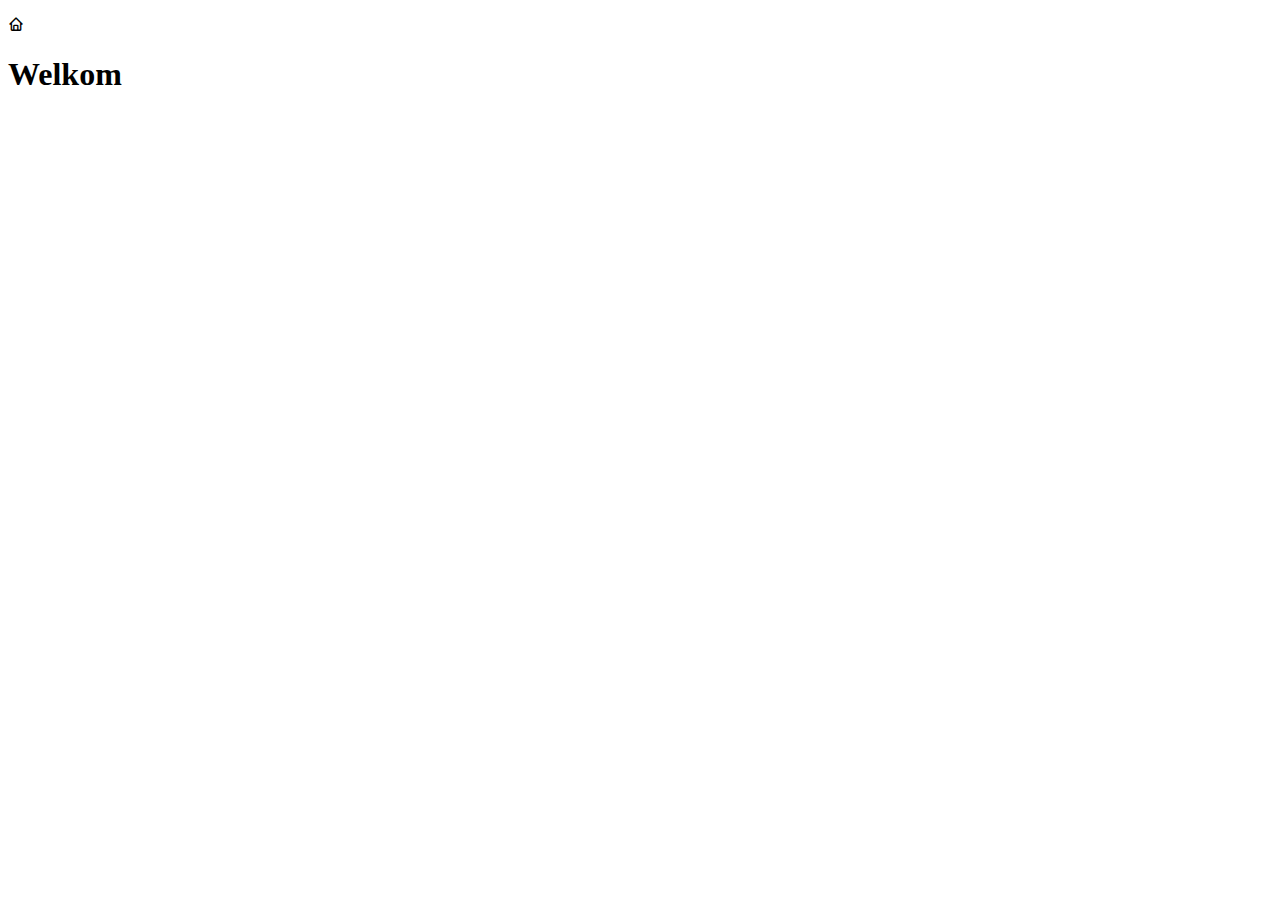
==== index.html @ e7be9a6d "Finished login" ====
<!DOCTYPE html>
<html lang="en">
<head>
    <meta charset="UTF-8">
    <meta name="viewport" content="width=device-width, initial-scale=1.0">
    <link rel="stylesheet" type="text/css" href="../styles/navbar.css">
    <link href="https://unpkg.com/boxicons@2.1.4/css/boxicons.min.css" rel="stylesheet">
    <title>OBA Login</title>
</head>
<body>
    <nav>
        <ul>
            <li>
                <a href="#"><i class="bx bx-home icon"></i></a>
            </li>
        </ul>
    </nav>
    <main>
        <h1>Welkom</h1>
    </main>
</body>
</html>
---- styles/navbar.css ----
nav ul {
    list-style-type: none;
    padding: 0;
}

nav ul li i {
    color: black;
}
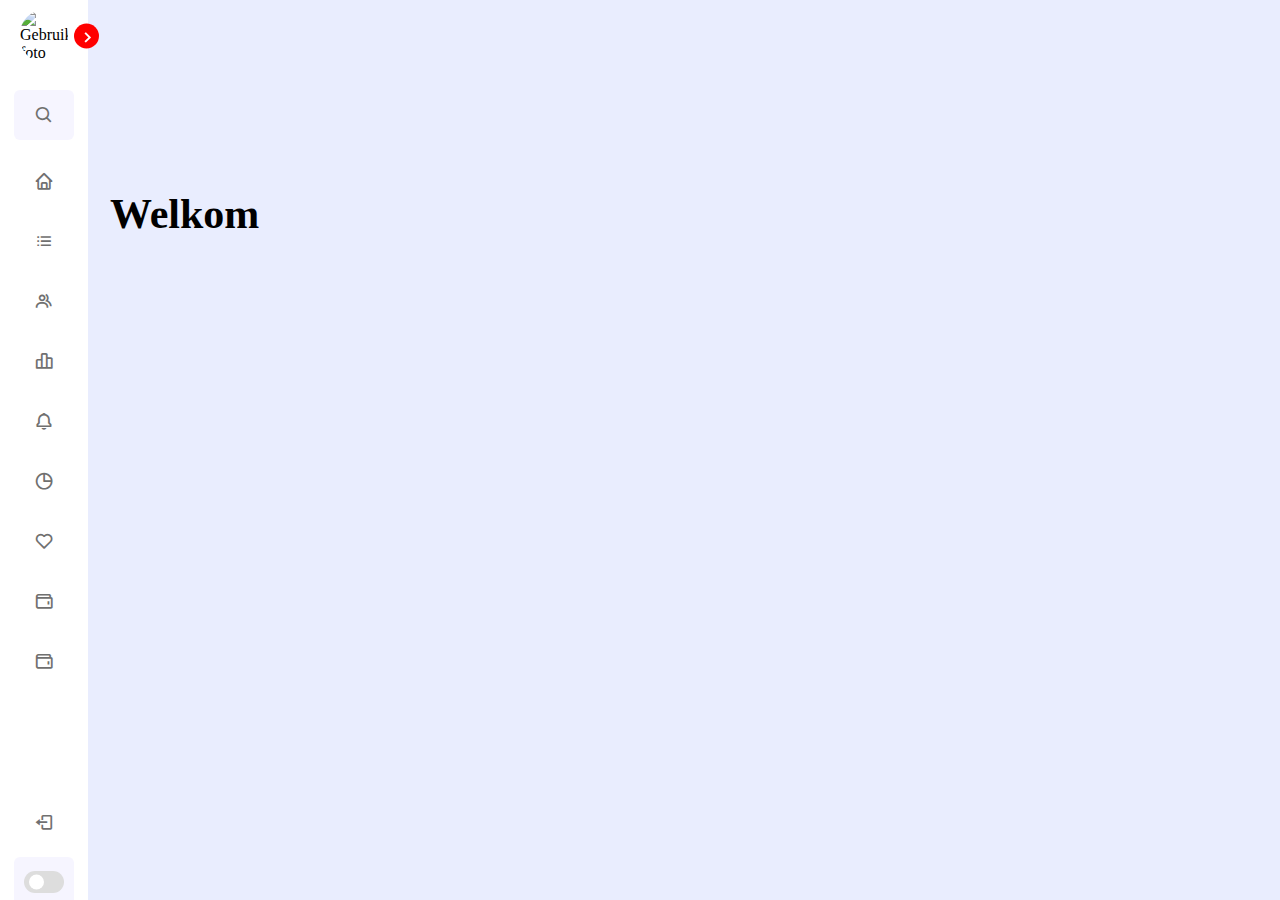
==== commit 0d6d40aa: "Meldingcentrum v0.1" ====
--- a/index.html
+++ b/index.html
@@ -1,5 +1,5 @@
 <!DOCTYPE html>
-<html lang="en">
+<html lang="nl">
 <head>
     <meta charset="UTF-8">
     <meta name="viewport" content="width=device-width, initial-scale=1.0">
@@ -8,13 +8,121 @@
     <title>OBA Login</title>
 </head>
 <body>
-    <nav>
-        <ul>
-            <li>
-                <a href="#"><i class="bx bx-home icon"></i></a>
-            </li>
-        </ul>
+    <nav class="sidebar close">
+        <header>
+            <div class="image-text">
+                <span class="image">
+                    <img src="../image/AmberFoto.jpeg" alt="Gebruiker-foto">
+                </span>
+
+                <div class="text logo-text">
+                    <span class="name">Amber v/d Reijden</span>
+                    <span class="profession">5 jaar lid</span>
+                </div>
+            </div>
+
+            <i class='bx bx-chevron-right toggle'></i>
+        </header>
+
+        <div class="menu-bar">
+            <div class="menu">
+
+                <li class="search-box">
+                    <i class='bx bx-search icon'></i>
+                    <input type="text" placeholder="Zoek...">
+                </li>
+
+                <ul class="menu-links">
+                    <li class="nav-link">
+                        <a href="../">
+                            <i class='bx bx-home icon'></i>
+                            <span class="text nav-text">Welkom</span>
+                        </a>
+                    </li>
+
+                    <li class="nav-link">
+                        <a href="../">
+                            <i class='bx bx-list-ul icon'></i>
+                            <span class="text nav-text">Leeslijst</span>
+                        </a>
+                    </li>
+
+                    <li class="nav-link">
+                        <a href="../">
+                            <i class="bx bx-group icon"></i>
+                            <span class="text nav-text">Familieleden</span>
+                        </a>
+                    </li>
+
+                    <li class="nav-link">
+                        <a href="../">
+                            <i class='bx bx-bar-chart-alt-2 icon' ></i>
+                            <span class="text-long nav-text">Uitleningen en verlengen</span>
+                        </a>
+                    </li>
+
+                    <li class="nav-link">
+                        <a href="../">
+                            <i class='bx bx-bell icon'></i>
+                            <span class="text nav-text">Uitleengeschiedenis</span>
+                        </a>
+                    </li>
+
+                    <li class="nav-link">
+                        <a href="../">
+                            <i class='bx bx-pie-chart-alt icon' ></i>
+                            <span class="text nav-text">Betaalgeschiedenis</span>
+                        </a>
+                    </li>
+
+                    <li class="nav-link">
+                        <a href="../">
+                            <i class='bx bx-heart icon' ></i>
+                            <span class="text nav-text">Reserveringen</span>
+                        </a>
+                    </li>
+
+                    <li class="nav-link">
+                        <a href="../">
+                            <i class='bx bx-wallet icon' ></i>
+                            <span class="text nav-text">Deposito's</span>
+                        </a>
+                    </li>
+
+                    <li class="nav-link">
+                        <a href="../">
+                            <i class='bx bx-wallet icon' ></i>
+                            <span class="text-long nav-text">Tellerstand abonnement</span>
+                        </a>
+                    </li>
+                </ul>
+            </div>
+
+            <div class="bottom-content">
+                <li class="">
+                    <a href="../">
+                        <i class='bx bx-log-out icon' ></i>
+                        <span class="text nav-text">Uitloggen</span>
+                    </a>
+                </li>
+
+                <li class="mode">
+                    <div class="sun-moon">
+                        <i class='bx bx-moon icon moon'></i>
+                        <i class='bx bx-sun icon sun'></i>
+                    </div>
+                    <span class="mode-text text">Dark mode</span>
+
+                    <div class="toggle-switch">
+                        <span class="switch"></span>
+                    </div>
+                </li>
+                
+            </div>
+        </div>
+
     </nav>
+    <img id="hamburger" src="../image/menu-svgrepo-com.svg" alt="open menu">
     <main>
         <h1>Welkom</h1>
     </main>
--- a/styles/navbar.css
+++ b/styles/navbar.css
@@ -1,8 +1,382 @@
-nav ul {
-    list-style-type: none;
+/* Fonts being used by the oba */
+@font-face {
+    font-family: AvenirRoman;
+    src: url(../font/Avenir-roman.ttf);
+}
+
+@font-face {
+    font-family: AvenirMedium;
+    src: url(../font/Avenir-medium.ttf);
+}
+
+@font-face {
+    font-family: AvenirBlack;
+    src: url(../font/Avenir\ -black.ttf);
+}
+
+/* Custom properties */
+/* :root {
+    --red:#FF0000;
+    --dark-color:#ce0000;
+    --black:#000000;
+    --gray:#666;
+    /* --border: .1rem solid rgba(0,0,0,.1);
+    --border-hover: .1rem solid var(--black);
+    --box-shadow: 0 .5rem 1rem rgba(0,0,0,.1); 
+} */
+
+
+:root{
+    /* ===== Colors ===== */
+    --body-color: #e9edfe;
+    --sidebar-color: #FFF;
+    --primary-color: #FF0000;
+    --primary-color-light: #F6F5FF;
+    --toggle-color: #DDD;
+    --text-color: #707070;
+
+    /* ====== Transition ====== */
+    --tran-03: all 0.2s ease;
+    --tran-03: all 0.3s ease;
+    --tran-04: all 0.3s ease;
+    --tran-05: all 0.3s ease;
+}
+
+
+body{
+    min-height: 100vh;
+    background-color: var(--body-color);
+    transition: var(--tran-05);
+    font-family: AvenirMedium;
+    margin: 0;
+}
+
+::selection{
+    background-color: var(--primary-color);
+    color: #fff;
+}
+
+body.dark{
+    --body-color: #4c4e50;
+    --sidebar-color: #242526;
+    --primary-color: #3a3b3c;
+    --primary-color-light: #3a3b3c;
+    --toggle-color: #fff;
+    --text-color: #ccc;
+}
+
+/* ===== Sidebar ===== */
+ .sidebar{
+    position: fixed;
+    top: 0;
+    left: 0;
+    height: 100%;
+    width: 250px;
+    padding: 10px 14px;
+    background: var(--sidebar-color);
+    transition: var(--tran-05);
+    z-index: 100;  
+}
+.sidebar.close{
+    width: 60px;
+}
+
+/* ===== Reusable code - Here ===== */
+.sidebar li{
+    height: 50px;
+    list-style: none;
+    display: flex;
+    align-items: center;
+    margin-top: 10px;
+}
+
+.sidebar header .image,
+.sidebar .icon{
+    min-width: 60px;
+    border-radius: 6px;
+}
+
+.sidebar .icon{
+    min-width: 60px;
+    border-radius: 6px;
+    height: 100%;
+    display: flex;
+    align-items: center;
+    justify-content: center;
+    font-size: 20px;
+}
+
+.sidebar .text{
+    font-size: 17px;
+    font-weight: 500;
+    white-space: nowrap;
+}
+.sidebar.close .text{
+    display: none;
+}
+
+.sidebar .text,
+.sidebar .text-long,
+.sidebar .icon{
+    color: var(--text-color);
+    transition: var(--tran-03);
+}
+
+.sidebar .text-long{
+    font-size: 17px;
+    font-weight: 500;
+    resize: none;
+    opacity: 1;
+}
+.sidebar.close .text-long{
+    resize: none;
+    opacity: 0;
+}
+
+/* =========================== */
+
+.sidebar header{
+    position: relative;
+}
+
+.sidebar header .image-text{
+    display: flex;
+    align-items: center;
+}
+.sidebar header .logo-text{
+    display: flex;
+    flex-direction: column;
+}
+header .image-text .name {
+    margin-top: 2px;
+    font-size: 18px;
+    font-weight: 600;
+}
+
+header .image-text .profession{
+    font-size: 16px;
+    margin-top: -2px;
+    display: block;
+}
+
+.sidebar header .image{
+    display: flex;
+    align-items: center;
+    justify-content: center;
+}
+
+.sidebar header .image img{
+    width: 3rem;
+    border-radius: 180px;
+}
+
+.sidebar header .toggle{
+    position: absolute;
+    top: 50%;
+    right: -25px;
+    transform: translateY(-50%) rotate(180deg);
+    height: 25px;
+    width: 25px;
+    background-color: var(--primary-color);
+    color: var(--sidebar-color);
+    border-radius: 50%;
+    display: flex;
+    align-items: center;
+    justify-content: center;
+    font-size: 22px;
+    cursor: pointer;
+    transition: var(--tran-05);
+}
+
+body.dark .sidebar header .toggle{
+    color: var(--text-color);
+}
+
+.sidebar.close .toggle{
+    transform: translateY(-50%) rotate(0deg);
+}
+
+.sidebar .menu{
+    margin-top: 18px;
+}
+
+.sidebar li.search-box{
+    border-radius: 6px;
+    background-color: var(--primary-color-light);
+    cursor: pointer;
+    transition: var(--tran-05);
+}
+
+.sidebar li.search-box input{
+    height: 100%;
+    width: 100%;
+    outline: none;
+    border: none;
+    background-color: var(--primary-color-light);
+    color: var(--text-color);
+    border-radius: 6px;
+    font-size: 17px;
+    font-weight: 500;
+    transition: var(--tran-05);
+}
+.sidebar li a{
+    list-style: none;
+    height: 100%;
+    background-color: transparent;
+    display: flex;
+    align-items: center;
+    height: 100%;
+    width: 100%;
+    border-radius: 6px;
+    text-decoration: none;
+    transition: var(--tran-03);
+}
+
+.sidebar li a:hover{
+    background-color: var(--primary-color);
+}
+.sidebar li a:hover .icon,
+.sidebar li a:hover .text{
+    color: var(--sidebar-color);
+}
+.sidebar li a:hover .text-long{
+    color: var(--sidebar-color);
+}
+body.dark .sidebar li a:hover .icon,
+body.dark .sidebar li a:hover .text{
+    color: var(--text-color);
+}
+
+.sidebar .menu-links {
     padding: 0;
 }
 
-nav ul li i {
-    color: black;
+.sidebar .menu-bar{
+    height: calc(100% - 55px);
+    display: flex;
+    flex-direction: column;
+    justify-content: space-between;
+    overflow-y: scroll;
+}
+.menu-bar::-webkit-scrollbar{
+    display: none;
+}
+.sidebar .menu-bar .mode{
+    border-radius: 6px;
+    background-color: var(--primary-color-light);
+    position: relative;
+    transition: var(--tran-05);
+}
+
+.menu-bar .mode .sun-moon{
+    height: 50px;
+    width: 60px;
+}
+
+.mode .sun-moon i{
+    position: absolute;
+}
+.mode .sun-moon i.sun{
+    opacity: 0;
+}
+body.dark .mode .sun-moon i.sun{
+    opacity: 1;
+}
+body.dark .mode .sun-moon i.moon{
+    opacity: 0;
+}
+
+.menu-bar .bottom-content .toggle-switch{
+    position: absolute;
+    right: 0;
+    height: 100%;
+    min-width: 60px;
+    display: flex;
+    align-items: center;
+    justify-content: center;
+    border-radius: 6px;
+    cursor: pointer;
+}
+.toggle-switch .switch{
+    position: relative;
+    height: 22px;
+    width: 40px;
+    border-radius: 25px;
+    background-color: var(--toggle-color);
+    transition: var(--tran-05);
+}
+
+.switch::before{
+    content: '';
+    position: absolute;
+    height: 15px;
+    width: 15px;
+    border-radius: 50%;
+    top: 50%;
+    left: 5px;
+    transform: translateY(-50%);
+    background-color: var(--sidebar-color);
+    transition: var(--tran-04);
+}
+
+body.dark .switch::before{
+    left: 20px;
+}
+
+main{
+    position: absolute;
+    top: 0;
+    left: 300px;
+    height: 100vh;
+    width: calc(100% - 300px);
+    background-color: var(--body-color);
+    transition: var(--tran-05);
+}
+main .text{
+    font-size: 30px;
+    font-weight: 500;
+    color: var(--text-color);
+    padding: 12px 60px;
+}
+
+.sidebar.close ~ main{
+    left: 110px;
+    height: 100vh;
+    width: calc(100vw - 110px);
+}
+body.dark main .text{
+    color: var(--text-color);
+}
+
+#hamburger {
+    height: 30px;
+    width: 30px;
+    position: absolute;
+    z-index: 1;
+}
+
+.banner-and-logo {
+    width: calc(100% - 20px);
+    display: flex;
+    justify-content: center;
+}
+
+.banner-and-logo img {
+    position: absolute;
+    top: 0px;
+}
+
+.banner-and-logo .logo {
+    top: 10px;
+    left: 0px;
+}
+
+.banner-and-logo .banner {
+    max-width: 100%;
+    max-height: 200px;
+}
+
+h1 {
+    font-size: 42px;
+    margin-top: 190px;
 }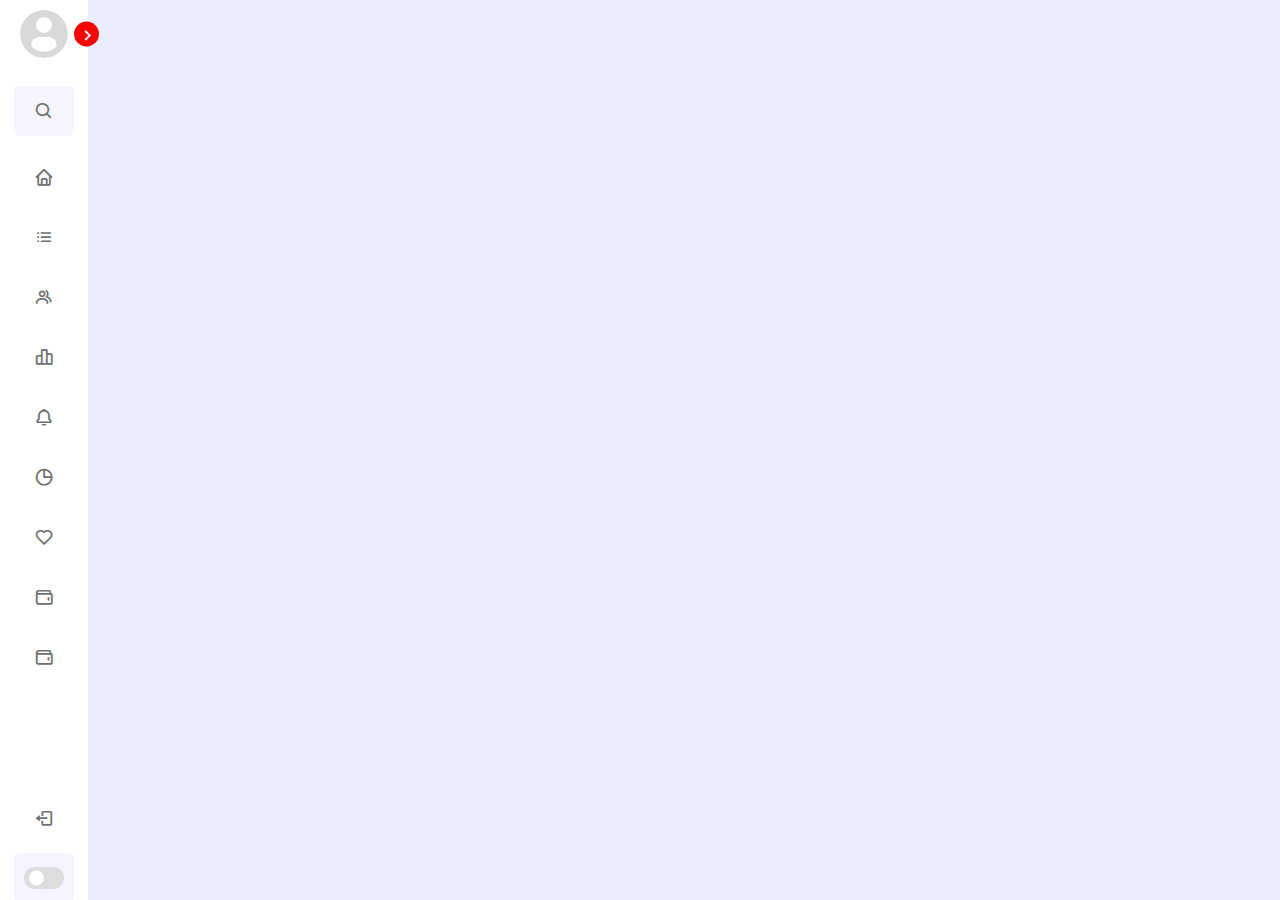
==== commit b563723e: "help" ====
--- a/index.html
+++ b/index.html
@@ -3,21 +3,27 @@
 <head>
     <meta charset="UTF-8">
     <meta name="viewport" content="width=device-width, initial-scale=1.0">
+
+     <!-- Link to CSS -->
     <link rel="stylesheet" type="text/css" href="../styles/navbar.css">
+        <!-- Link to boxicons -->
     <link href="https://unpkg.com/boxicons@2.1.4/css/boxicons.min.css" rel="stylesheet">
-    <title>OBA Login</title>
+     <!-- Link to JavaScript script -->
+     <script src="../scripts/script.js" defer></script>
+
+    <title>mijn.oba</title>
 </head>
 <body>
     <nav class="sidebar close">
         <header>
             <div class="image-text">
                 <span class="image">
-                    <img src="../image/AmberFoto.jpeg" alt="Gebruiker-foto">
+                    <img src="../assets/profile-user-svgrepo-com.svg" alt="Gebruiker-foto">
                 </span>
 
                 <div class="text logo-text">
-                    <span class="name">Amber v/d Reijden</span>
-                    <span class="profession">5 jaar lid</span>
+                    <span class="name">Fatima el Amrani</span>
+                    <span class="profession">4 jaar lid</span>
                 </div>
             </div>
 
@@ -124,7 +130,7 @@
     </nav>
     <img id="hamburger" src="../image/menu-svgrepo-com.svg" alt="open menu">
     <main>
-        <h1>Welkom</h1>
+        
     </main>
 </body>
 </html>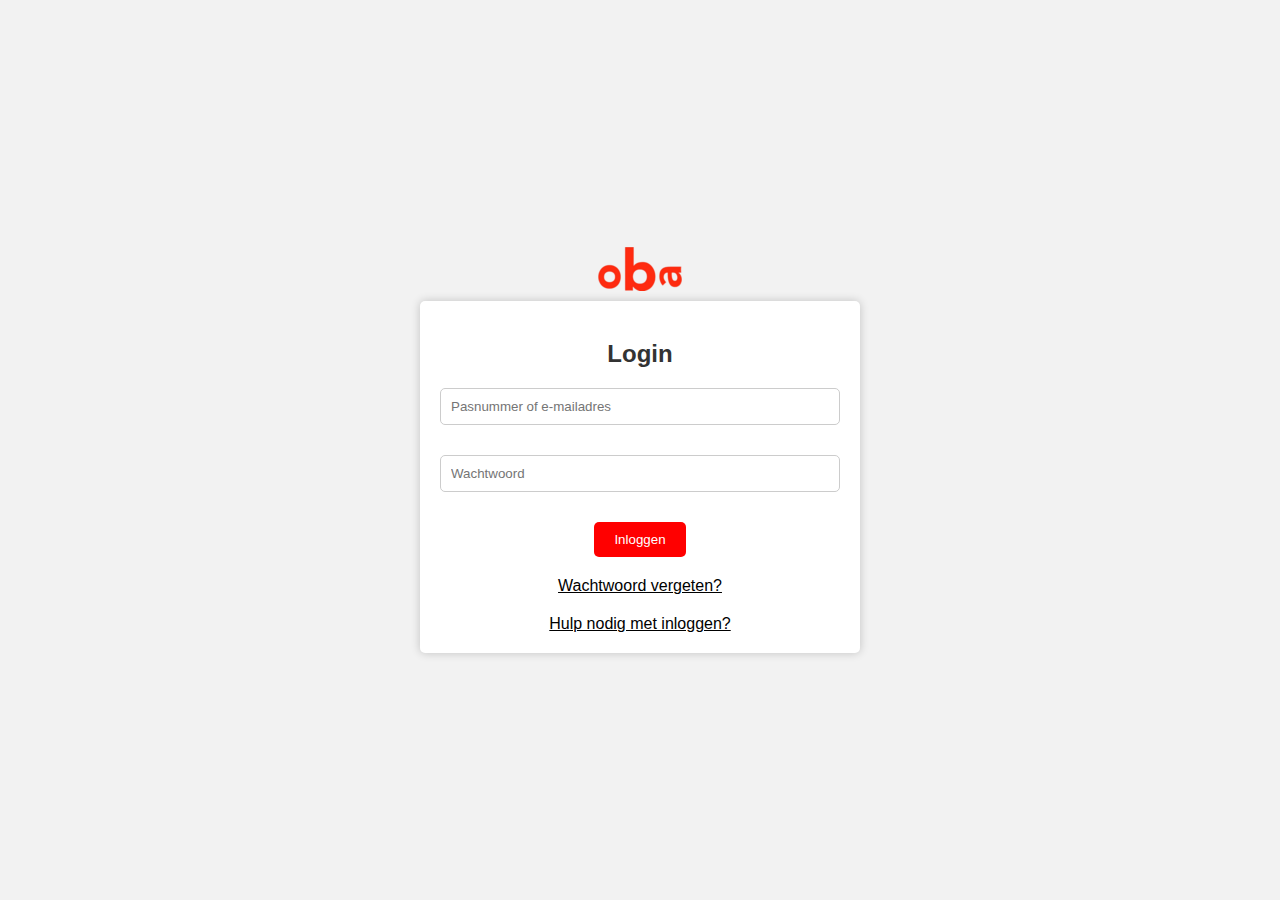
==== commit f8a37685: "a" ====
--- a/index.html
+++ b/index.html
@@ -2,17 +2,18 @@
 <html lang="nl">
 <head>
     <meta charset="UTF-8">
+    <meta http-equiv="refresh" content="0; ./login"><!-- Redirect to login after 0 seconds -->
     <meta name="viewport" content="width=device-width, initial-scale=1.0">
 
      <!-- Link to CSS -->
-    <link rel="stylesheet" type="text/css" href="../styles/navbar.css">
+    <link rel="stylesheet" type="text/css" href="./styles/navbar.css">
         <!-- Link to boxicons -->
     <link href="https://unpkg.com/boxicons@2.1.4/css/boxicons.min.css" rel="stylesheet">
      <!-- Link to JavaScript script -->
-     <script src="../scripts/script.js" defer></script>
-
+     <script src="./scripts/script.js" defer></script>
+ 
     <title>mijn.oba</title>
-</head>
+</head> 
 <body>
     <nav class="sidebar close">
         <header>
